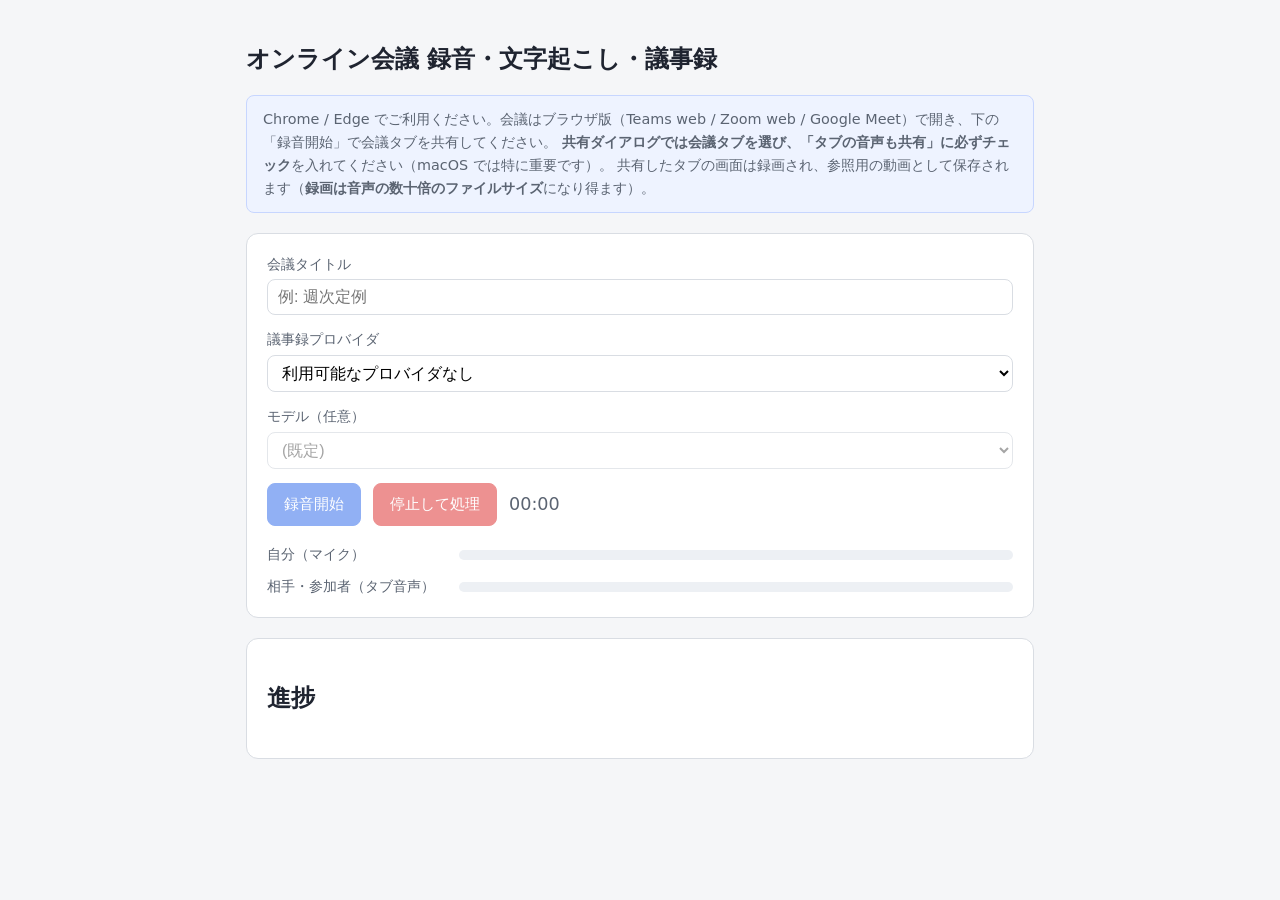
==== static/index.html @ 1e269c54 "共有タブの画面録画機能を追加 会議音声の録音・文字起こし・議事録生成に加え、共有した会議タブの 映像＋タブ音声を screen.webm として録画・保存できるようにした。 文字起こし・議事録のロジッ" ====
<!DOCTYPE html>
<html lang="ja">
  <head>
    <meta charset="UTF-8" />
    <meta name="viewport" content="width=device-width, initial-scale=1.0" />
    <title>会議録音・議事録ツール</title>
    <link rel="stylesheet" href="/static/styles.css" />
  </head>
  <body>
    <main class="app">
      <h1>オンライン会議 録音・文字起こし・議事録</h1>

      <p class="note" id="browser-note">
        Chrome / Edge でご利用ください。会議はブラウザ版（Teams web / Zoom web /
        Google Meet）で開き、下の「録音開始」で会議タブを共有してください。
        <strong>共有ダイアログでは会議タブを選び、「タブの音声も共有」に必ずチェック</strong>を入れてください（macOS では特に重要です）。
        共有したタブの画面は録画され、参照用の動画として保存されます（<strong>録画は音声の数十倍のファイルサイズ</strong>になり得ます）。
      </p>

      <section class="card">
        <div class="field">
          <label for="title">会議タイトル</label>
          <input id="title" type="text" placeholder="例: 週次定例" />
        </div>

        <div class="field">
          <label for="provider">議事録プロバイダ</label>
          <select id="provider"></select>
        </div>

        <div class="field">
          <label for="model">モデル（任意）</label>
          <select id="model"></select>
        </div>

        <div class="controls">
          <button id="start" class="primary">録音開始</button>
          <button id="stop" class="danger" disabled>停止して処理</button>
          <span id="timer" class="timer">00:00</span>
        </div>

        <div class="meters">
          <div class="meter">
            <span class="meter-label">自分（マイク）</span>
            <div class="meter-bar"><div id="mic-level" class="meter-fill"></div></div>
          </div>
          <div class="meter">
            <span class="meter-label">相手・参加者（タブ音声）</span>
            <div class="meter-bar"><div id="tab-level" class="meter-fill"></div></div>
          </div>
        </div>
      </section>

      <section class="card status-card">
        <h2>進捗</h2>
        <ul id="status-list" class="status-list"></ul>
      </section>

      <section class="card" id="result-card" hidden>
        <div class="result-header">
          <h2>議事録</h2>
          <div>
            <button id="download-minutes">議事録をダウンロード</button>
            <button id="download-transcript">全文をダウンロード</button>
            <a id="download-screen" class="button-link" download hidden>録画をダウンロード</a>
          </div>
        </div>
        <pre id="minutes-output" class="output"></pre>
      </section>
    </main>

    <script src="/static/capture.js"></script>
  </body>
</html>
---- static/styles.css ----
:root {
  --bg: #f5f6f8;
  --card: #ffffff;
  --border: #d9dde3;
  --text: #1f2430;
  --muted: #5b6472;
  --primary: #2563eb;
  --danger: #dc2626;
  --ok: #16a34a;
}

* {
  box-sizing: border-box;
}

body {
  margin: 0;
  font-family: system-ui, -apple-system, "Segoe UI", "Hiragino Kaku Gothic ProN",
    Meiryo, sans-serif;
  background: var(--bg);
  color: var(--text);
  line-height: 1.6;
}

.app {
  max-width: 820px;
  margin: 0 auto;
  padding: 24px 16px 64px;
}

h1 {
  font-size: 1.5rem;
}

.note {
  background: #eef3ff;
  border: 1px solid #c7d6ff;
  border-radius: 8px;
  padding: 12px 16px;
  font-size: 0.9rem;
  color: var(--muted);
}

.card {
  background: var(--card);
  border: 1px solid var(--border);
  border-radius: 12px;
  padding: 20px;
  margin-top: 20px;
}

.field {
  margin-bottom: 14px;
  display: flex;
  flex-direction: column;
  gap: 4px;
}

.field label {
  font-size: 0.85rem;
  color: var(--muted);
}

input,
select {
  padding: 8px 10px;
  border: 1px solid var(--border);
  border-radius: 8px;
  font-size: 1rem;
  background: #fff;
}

.controls {
  display: flex;
  align-items: center;
  gap: 12px;
  margin-top: 8px;
}

button {
  padding: 10px 16px;
  border: 1px solid var(--border);
  border-radius: 8px;
  background: #fff;
  font-size: 0.95rem;
  cursor: pointer;
}

button:disabled {
  opacity: 0.5;
  cursor: not-allowed;
}

button.primary {
  background: var(--primary);
  color: #fff;
  border-color: var(--primary);
}

button.danger {
  background: var(--danger);
  color: #fff;
  border-color: var(--danger);
}

/* ボタンと同じ見た目のダウンロードリンク（録画DL用） */
.button-link {
  display: inline-block;
  padding: 10px 16px;
  border: 1px solid var(--border);
  border-radius: 8px;
  background: #fff;
  font-size: 0.95rem;
  color: inherit;
  text-decoration: none;
  cursor: pointer;
}

.button-link[hidden] {
  display: none;
}

.timer {
  font-variant-numeric: tabular-nums;
  font-size: 1.1rem;
  color: var(--muted);
}

.meters {
  margin-top: 18px;
  display: flex;
  flex-direction: column;
  gap: 10px;
}

.meter {
  display: flex;
  align-items: center;
  gap: 12px;
}

.meter-label {
  width: 180px;
  font-size: 0.85rem;
  color: var(--muted);
}

.meter-bar {
  flex: 1;
  height: 10px;
  background: #edf0f4;
  border-radius: 6px;
  overflow: hidden;
}

.meter-fill {
  height: 100%;
  width: 0%;
  background: var(--ok);
  transition: width 0.08s linear;
}

.status-list {
  list-style: none;
  padding: 0;
  margin: 0;
}

.status-list li {
  padding: 6px 0;
  border-bottom: 1px dashed var(--border);
  font-size: 0.92rem;
}

.status-list li.done::before {
  content: "✅ ";
}

.status-list li.active::before {
  content: "⏳ ";
}

.status-list li.error {
  color: var(--danger);
}

.result-header {
  display: flex;
  justify-content: space-between;
  align-items: center;
  gap: 8px;
  flex-wrap: wrap;
}

.output {
  white-space: pre-wrap;
  word-break: break-word;
  background: #f8f9fb;
  border: 1px solid var(--border);
  border-radius: 8px;
  padding: 16px;
  font-family: "SFMono-Regular", Menlo, Consolas, monospace;
  font-size: 0.88rem;
}
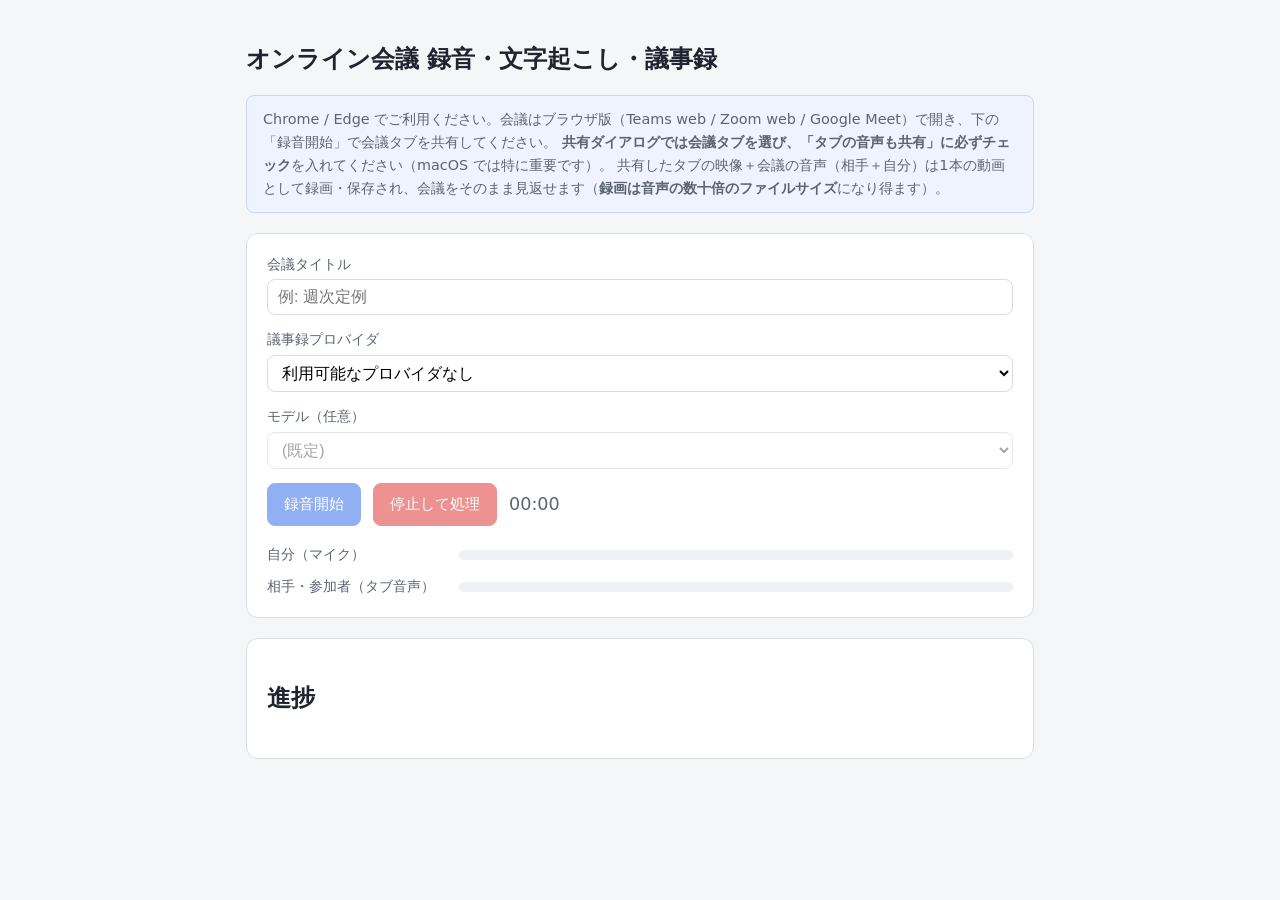
==== commit f2433616: "録画動画にマイク音声を合成し映像＋全音声を1ファイル化 screen.webm を「共有タブの映像＋タブ音声＋自分マイク」の1本に統合。 WebAudio の MediaStreamAudioDest" ====
--- a/static/index.html
+++ b/static/index.html
@@ -14,7 +14,7 @@
         Chrome / Edge でご利用ください。会議はブラウザ版（Teams web / Zoom web /
         Google Meet）で開き、下の「録音開始」で会議タブを共有してください。
         <strong>共有ダイアログでは会議タブを選び、「タブの音声も共有」に必ずチェック</strong>を入れてください（macOS では特に重要です）。
-        共有したタブの画面は録画され、参照用の動画として保存されます（<strong>録画は音声の数十倍のファイルサイズ</strong>になり得ます）。
+        共有したタブの映像＋会議の音声（相手＋自分）は1本の動画として録画・保存され、会議をそのまま見返せます（<strong>録画は音声の数十倍のファイルサイズ</strong>になり得ます）。
       </p>
 
       <section class="card">
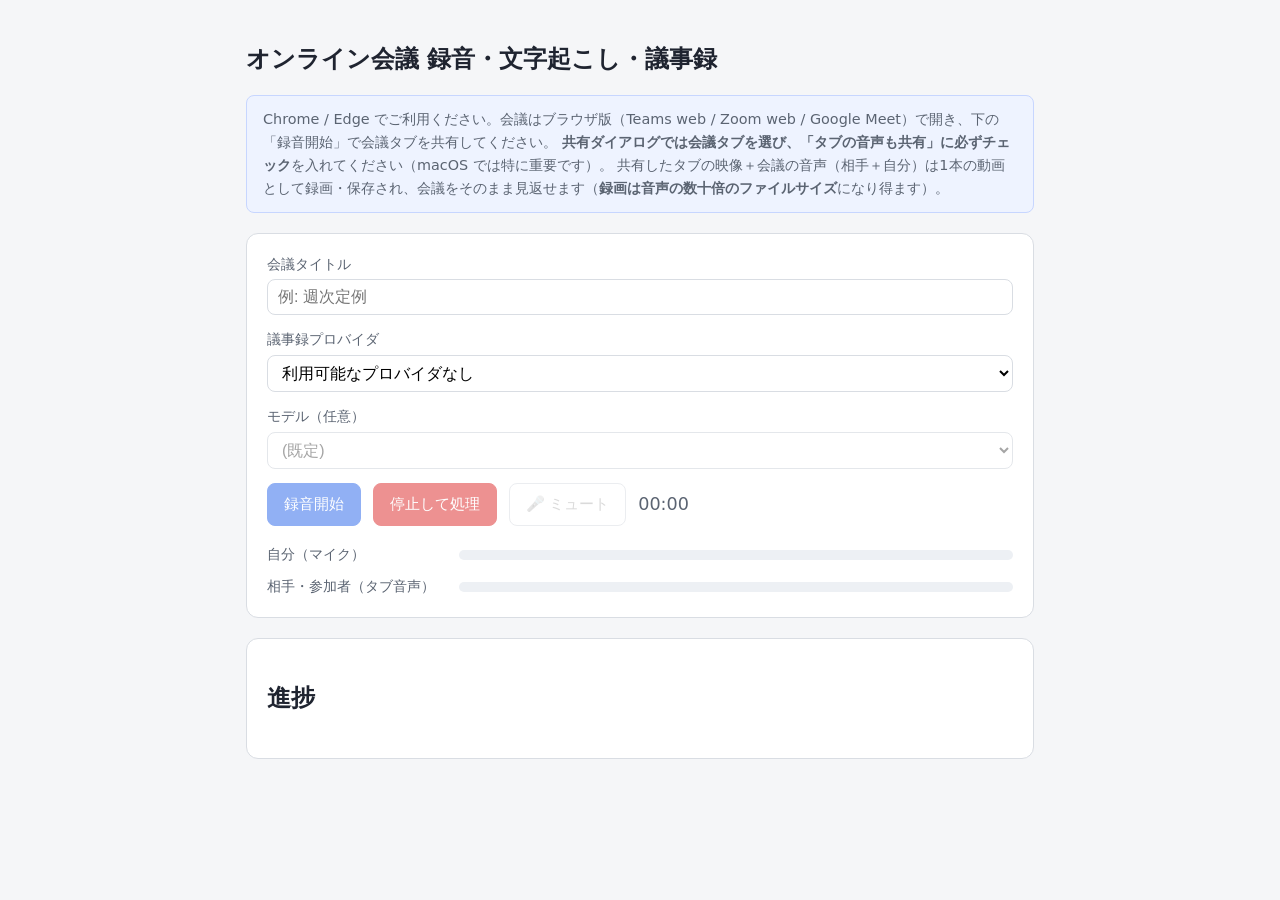
==== commit 47d0fca5: "タブ音声の話者分離（複数参加者）と実名リネーム機能を追加 resemblyzer + AgglomerativeClustering でタブ音声内の話者を分離し「相手・参加者N」 として番号ラベル化。" ====
--- a/static/index.html
+++ b/static/index.html
@@ -36,6 +36,7 @@
         <div class="controls">
           <button id="start" class="primary">録音開始</button>
           <button id="stop" class="danger" disabled>停止して処理</button>
+          <button id="mute-mic" class="toggle" disabled>🎤 ミュート</button>
           <span id="timer" class="timer">00:00</span>
         </div>
 
@@ -63,9 +64,24 @@
             <button id="download-minutes">議事録をダウンロード</button>
             <button id="download-transcript">全文をダウンロード</button>
             <a id="download-screen" class="button-link" download hidden>録画をダウンロード</a>
+            <button id="edit-speakers" class="toggle" hidden>話者名を編集</button>
           </div>
         </div>
         <pre id="minutes-output" class="output"></pre>
+      </section>
+
+      <section class="card" id="speaker-rename-form" hidden>
+        <h2>話者名を編集</h2>
+        <p class="note">
+          タブ音声から自動分離した話者番号に、任意の実名を割り当てられます。
+          空欄のままなら既定の番号表示のままになります。保存すると全文・議事録が
+          再文字起こしなしで更新されます。
+        </p>
+        <div id="speaker-inputs" class="speaker-inputs"></div>
+        <div class="controls">
+          <button id="save-speakers" class="primary">保存</button>
+          <button id="cancel-speakers" class="toggle">キャンセル</button>
+        </div>
       </section>
     </main>
 
--- a/static/styles.css
+++ b/static/styles.css
@@ -103,6 +103,12 @@
   border-color: var(--danger);
 }
 
+button.toggle.active {
+  background: #fef3c7;
+  color: #92400e;
+  border-color: #f59e0b;
+}
+
 /* ボタンと同じ見た目のダウンロードリンク（録画DL用） */
 .button-link {
   display: inline-block;
@@ -192,6 +198,10 @@
   flex-wrap: wrap;
 }
 
+.speaker-inputs {
+  margin-top: 8px;
+}
+
 .output {
   white-space: pre-wrap;
   word-break: break-word;
